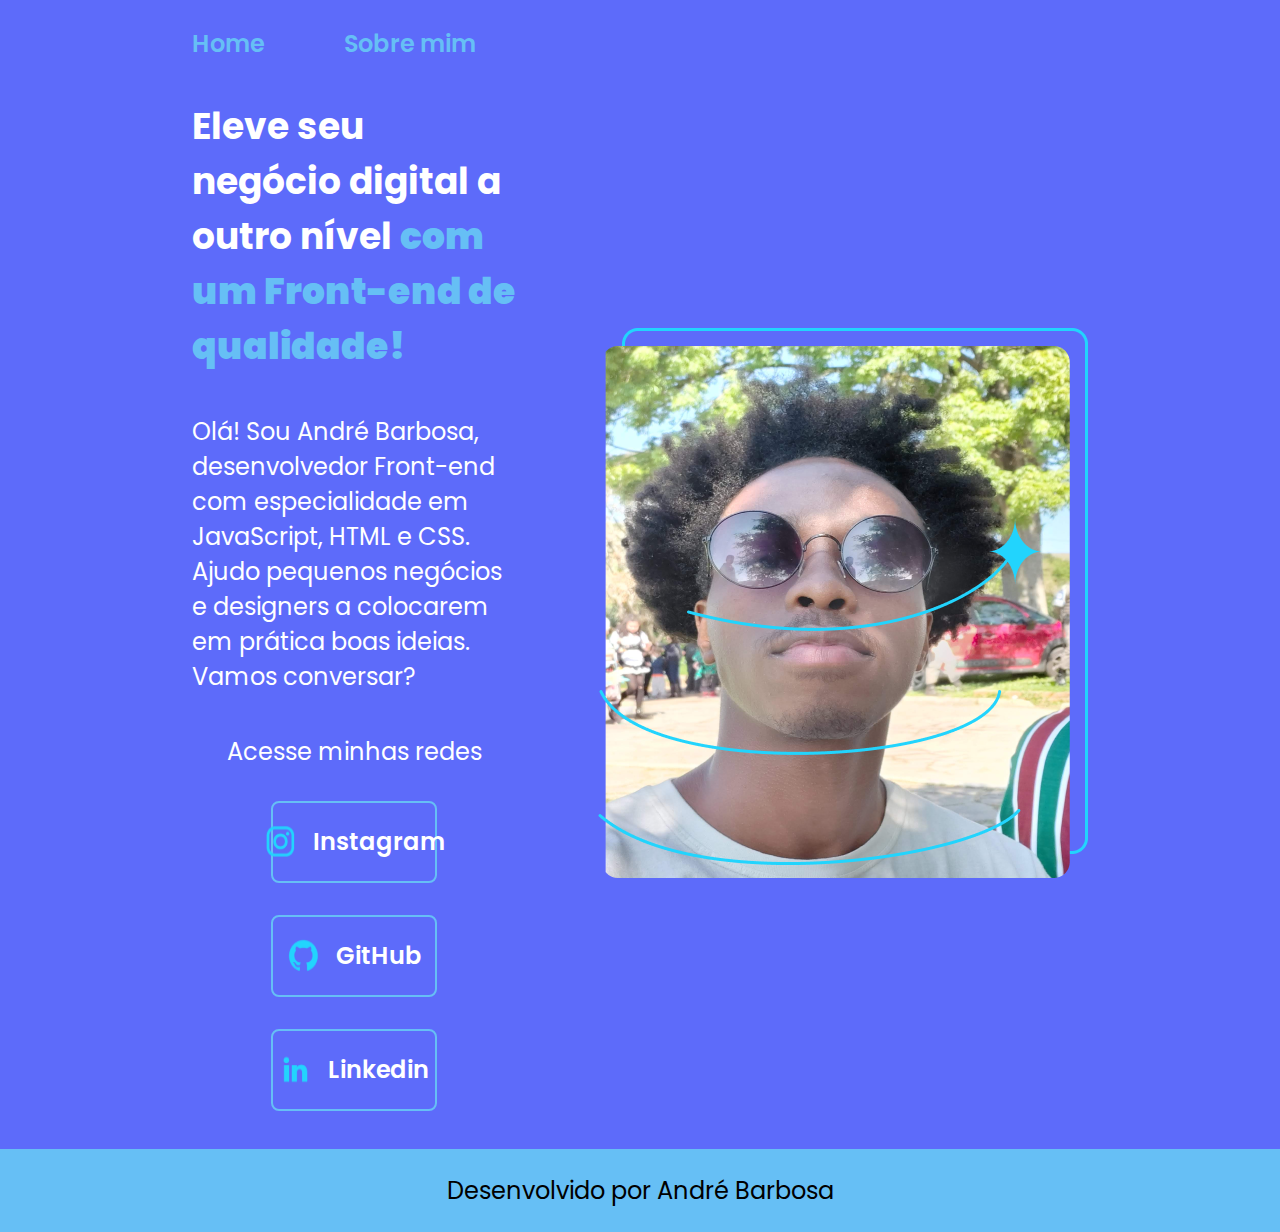
==== index.html @ 8aa8b402 "Add files via upload" ====
<!DOCTYPE html>
<html lang="pt-br">

<head>
    <meta charset="UTF-8">
    <meta http-equiv="X-UA-Compatible" content="IE=edge">
    <meta name="viewport" content="width=device-width, initial-scale=1.0">
    <title>Portifólio</title>
    <link rel="stylesheet" href="./styles/style.css">
</head>

<body>
    <header class="cabecalho">
        <nav class="cabecalho__menu">
            <a class="cabecalho__menu__link" href="index.html">Home</a>
            <a class="cabecalho__menu__link" href="about.html">Sobre mim</a>
        </nav>
    </header>

    <main class="apresentacao">
        <section class="apresentacao__conteudo">
            <h1 class="apresentacao__conteudo__titulo">Eleve seu negócio digital a outro nível <strong
                    class="titulo-destaque">com um Front-end de qualidade!</strong></h1>
            <p class="apresentacao__conteudo__texto">Olá! Sou André Barbosa, desenvolvedor Front-end com especialidade
                em JavaScript, HTML e CSS. Ajudo pequenos negócios e designers a colocarem em prática boas ideias. Vamos
                conversar?</p>
            <div class="apresentacao__links">
                <h2 class="apresentacao__links__subtitulo">Acesse minhas redes</h2>
                <a class="apresentacao__links__navegacao" href="https://www.instagram.com/andrehenrique135/">
                    <img src="./assets/instagram.png">
                    Instagram</a>
                <a class="apresentacao__links__navegacao" href="https://github.com/Tydre1">
                    <img src="./assets/github.png">
                    GitHub</a>
                <a class="apresentacao__links__navegacao"
                    href="https://www.linkedin.com/in/andr%C3%A9-barbosa-949792252/">
                    <img src="./assets/linkedin.png">
                    Linkedin</a>
            </div>
        </section>
        <div class="minha_imagem">
            <img src="./assets/Imagem.png" alt="Foto do André Barbosa recebendo um banho de sol">
        </div>
    </main>

    <footer class="rodape">
        <p>Desenvolvido por André Barbosa</p>
    </footer>
</body>

</html>
---- styles/style.css ----
@import url('https://fonts.googleapis.com/css2?family=Poppins:ital,wght@0,400;0,600;1,400&display=swap');

:root {
    --cor-primaria: #5D6BFA;
    --cor-secundario: white;
    --cor-terciaria: #66BFF5;
    --cor-hover: black;

    --font-principal: 'Poppins', sans-serif;
}

* {
    margin: 0;
    padding: 0;
}

body {
    box-sizing: border-box;
    background-color: var(--cor-primaria);
    color: var(--cor-secundario);
}


.titulo-destaque {
    color: var(--cor-terciaria);
}

.cabecalho {
    padding: 2% 0% 0% 15%;
}

.cabecalho__menu {
    display: flex;
    gap: 80px;
}

.cabecalho__menu__link {
    font-family: var(--font-principal);
    font-size: 1.5rem;
    font-weight: 600;
    color: var(--cor-terciaria);
    text-decoration: none;
}

.apresentacao {
    padding: 3% 15%;
    display: flex;
    align-items: center;
    justify-content: space-between;
    gap: 82px;
}

.apresentacao__conteudo {
    width: 50%;
    display: flex;
    flex-direction: column;
    gap: 40px;
}


.apresentacao__conteudo__titulo {
    font-size: 2.25rem;
    font-family: var(--font-principal);
}

.apresentacao__conteudo__texto {
    font-size: 24px;
    font-family: var(--font-principal)
}

.apresentacao__links {
    display: flex;
    flex-direction: column;
    align-items: center;
    justify-content: space-between;
    gap: 32px;
}

.apresentacao__links__subtitulo {
    font-family: var(--font-principal);
    font-weight: 400;
    font-size: 1.5rem;
}


.apresentacao__links__navegacao {
    display: flex;
    justify-content: center;
    gap: 16px;
    width: 50%;
    text-align: center;
    border-radius: 8px;
    border: 2px solid var(--cor-terciaria);
    font-size: 1.5rem;
    font-weight: 600;
    padding: 21.5px 0;
    text-decoration: none;
    color: var(--cor-secundario);
    font-family: var(--font-principal);
}

.apresentacao__links__navegacao:hover {
    background-color: var(--cor-primaria);
    color: var(--cor-terciaria);
    padding: 4%;
}

.apresentacao__imagem {
    width: 50%;
}

.minha_imagem:hover {
    padding: 2%;
    transition: 1s;
}

.minha_imagem2:hover {
    padding: 2%;
    transition: 1s;
}

.rodape {
    color: var(--cor-hover);
    background-color: var(--cor-terciaria);
    padding: 24px;
    text-align: center;
    font-family: var(--font-principal);
    font-size: 1.5rem;
    font-weight: 400;
}

@media (min-width: 480px) and (max-width: 1200px) {

    .cabecalho {
        padding: 10%;
    }

    .cabecalho__menu {
        justify-content: center;
    }


    .apresentacao {
        flex-direction: column-reverse;
        padding: 5%;
    }

    .apresentacao__conteudo {
        width: auto;
    }

}
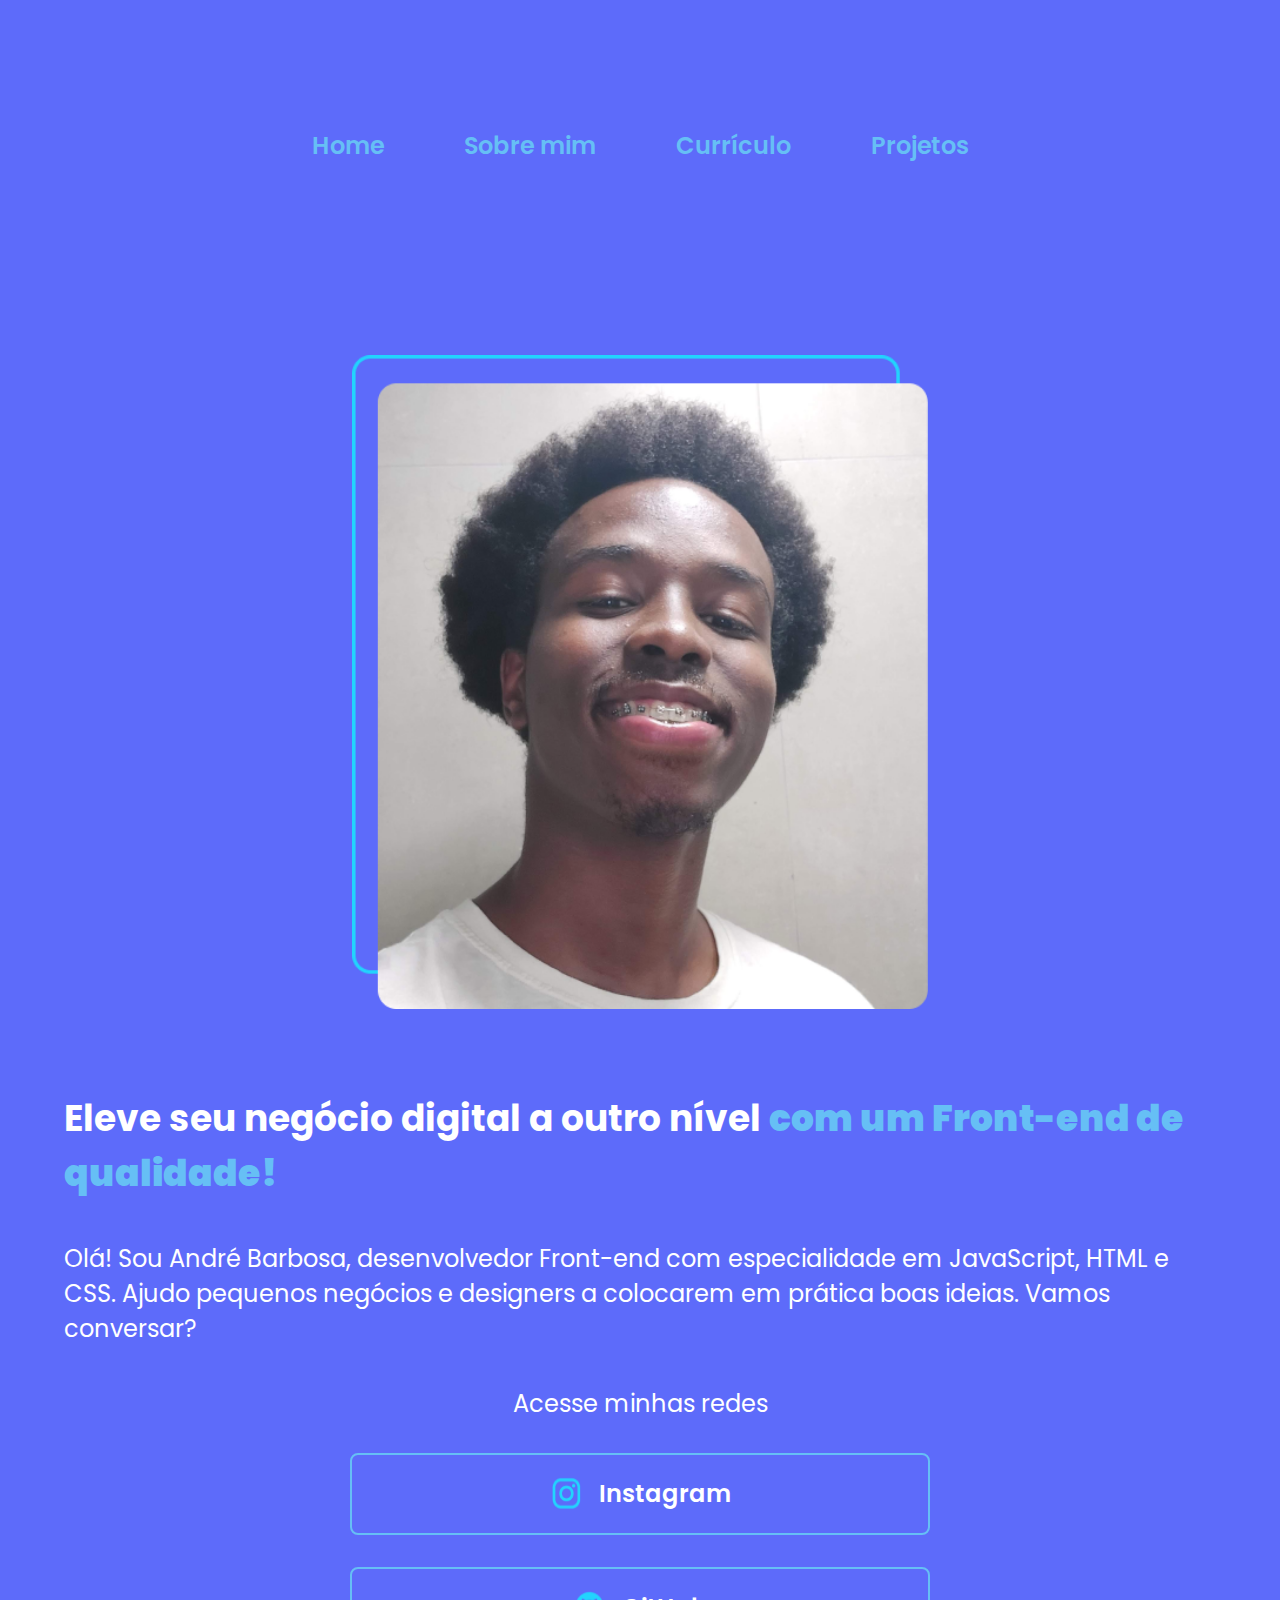
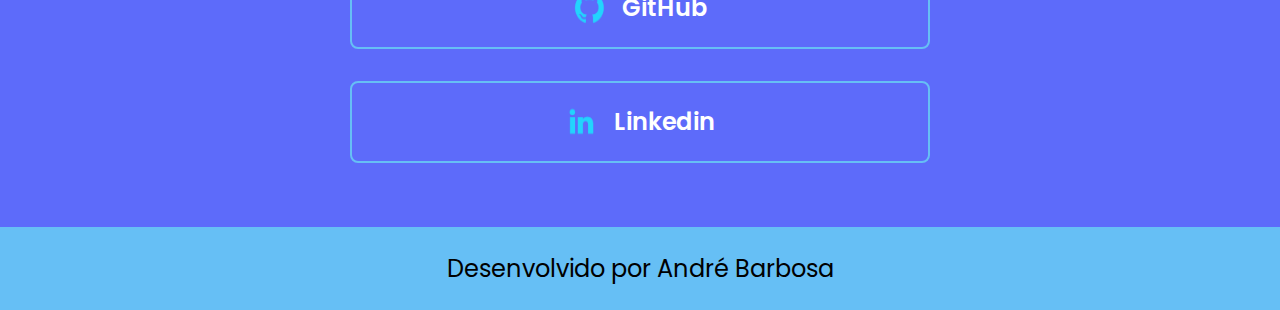
==== commit 88edf955: "Adicionando o página Projetos na "nav"" ====
--- a/index.html
+++ b/index.html
@@ -14,6 +14,8 @@
         <nav class="cabecalho__menu">
             <a class="cabecalho__menu__link" href="index.html">Home</a>
             <a class="cabecalho__menu__link" href="about.html">Sobre mim</a>
+            <a class="cabecalho__menu__link" href="curriculum.html">Currículo</a>
+            <a class="cabecalho__menu__link" href="projetos.html">Projetos</a>
         </nav>
     </header>
 
@@ -38,9 +40,7 @@
                     Linkedin</a>
             </div>
         </section>
-        <div class="minha_imagem">
-            <img src="./assets/Imagem.png" alt="Foto do André Barbosa recebendo um banho de sol">
-        </div>
+        <img class="apresentacao__imagem" src="./assets/imagem_home.png" alt="Selfie sorrindo do André Barbosa">
     </main>
 
     <footer class="rodape">
--- a/styles/style.css
+++ b/styles/style.css
@@ -5,6 +5,7 @@
     --cor-secundario: white;
     --cor-terciaria: #66BFF5;
     --cor-hover: black;
+    --cor-hover2: #717cf7;
 
     --font-principal: 'Poppins', sans-serif;
 }
@@ -43,7 +44,7 @@
 }
 
 .apresentacao {
-    padding: 3% 15%;
+    padding: 4% 15%;
     display: flex;
     align-items: center;
     justify-content: space-between;
@@ -66,6 +67,10 @@
 .apresentacao__conteudo__texto {
     font-size: 24px;
     font-family: var(--font-principal)
+}
+
+.apresentacao__conteudo__link__cursos {
+    color: var(--cor-terciaria);
 }
 
 .apresentacao__links {
@@ -100,24 +105,19 @@
 }
 
 .apresentacao__links__navegacao:hover {
-    background-color: var(--cor-primaria);
+    background-color: var(--cor-hover2);
     color: var(--cor-terciaria);
-    padding: 4%;
+
 }
 
 .apresentacao__imagem {
     width: 50%;
 }
 
-.minha_imagem:hover {
-    padding: 2%;
-    transition: 1s;
+.apresentacao__imagem__curriculo {
+    width: 50%;
 }
 
-.minha_imagem2:hover {
-    padding: 2%;
-    transition: 1s;
-}
 
 .rodape {
     color: var(--cor-hover);
@@ -129,8 +129,7 @@
     font-weight: 400;
 }
 
-@media (min-width: 480px) and (max-width: 1200px) {
-
+@media (max-width: 1480px) {
     .cabecalho {
         padding: 10%;
     }
